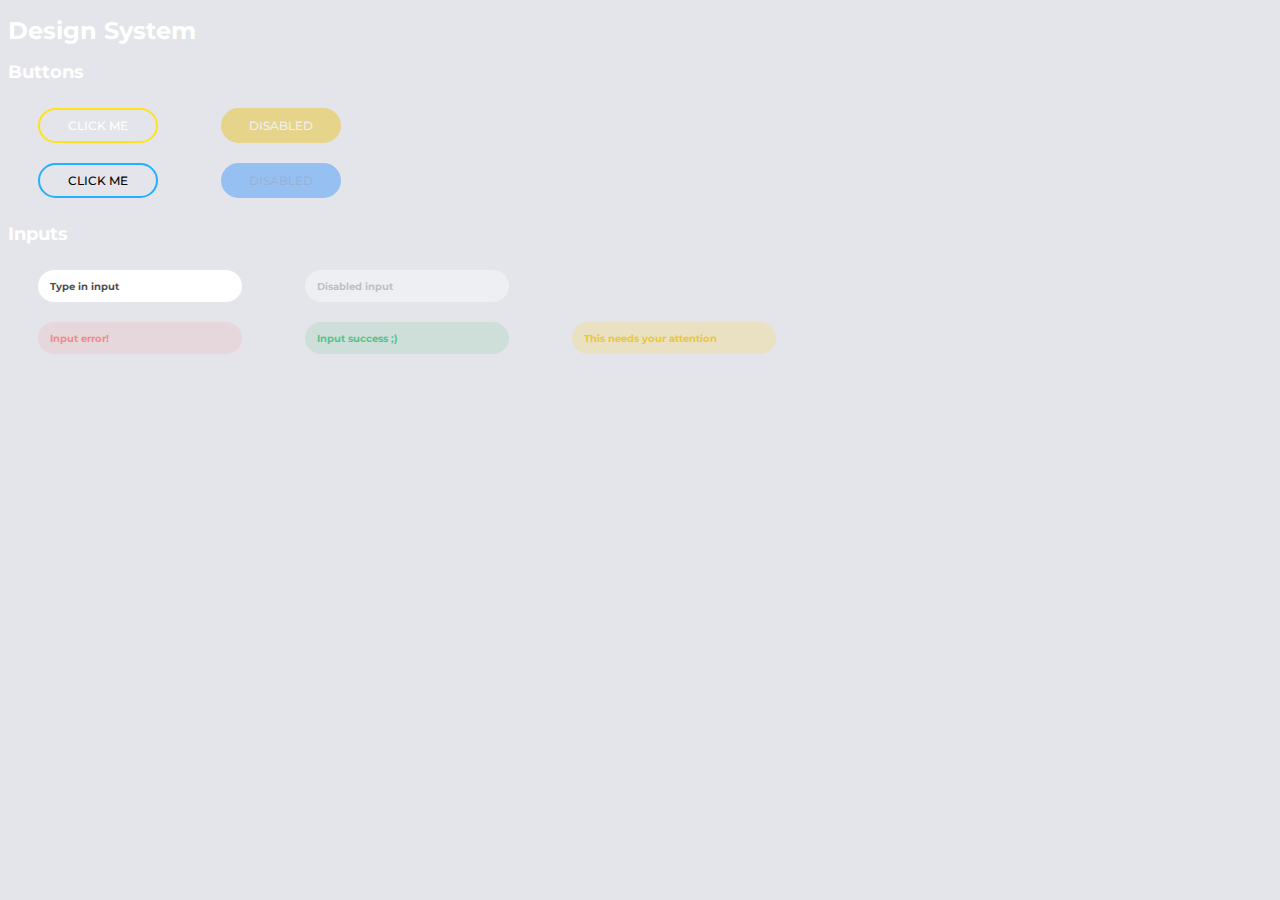
==== src/design-system.html @ 1044249d "feat: components created" ====
<!DOCTYPE html>
<html lang="en">
  <head>
    <meta charset="UTF-8" />
    <meta http-equiv="X-UA-Compatible" content="IE=edge" />
    <meta name="viewport" content="width=device-width, initial-scale=1.0" />
    <link
      rel="stylesheet"
      href="https://fonts.googleapis.com/css2?family=Montserrat:ital,wght@0,100;0,200;0,300;0,400;0,500;0,600;0,700;0,800;0,900;1,100;1,200;1,300;1,400;1,500;1,600;1,700;1,800;1,900&display=swap"
    />
    <link rel="stylesheet" href="styles/index.css" />
    <title>Design System</title>
  </head>
  <body>
    <h1>Design System</h1>
    <section>
      <h2>Buttons</h2>
      <div>
        <button class="button button--yellow">Click me</button>
        <button class="button button--yellow" disabled>disabled</button>
      </div>
      <div>
        <button class="button button--blue">Click me</button>
        <button class="button button--blue" disabled>disabled</button>
      </div>
    </section>
    <section>
      <h2>Inputs</h2>
      <div>
        <input class="input" type="text" placeholder="Type in input"></input>
        <input class="input" type="text" placeholder="Disabled input" disabled></input>      
      </div>
      <div>
        <input class="input input--error" type="text" placeholder="Input error!"></input>
        <input class="input input--success" type="text" placeholder="Input success ;)"></input>
        <input class="input input--attention" type="text" placeholder="This needs your attention"></input>
      </div>
    </section>
  </body>
</html>
---- src/styles/index.css ----
@import 'settings/_settings.css';

@import 'generic/_box-sizing.css';
@import 'generic/_resets.css';
@import 'generic/_font-smothing.css';

@import 'elements/_link.css';
@import 'elements/_page.css';
@import 'components/_button.css';
@import 'components/_input.css';
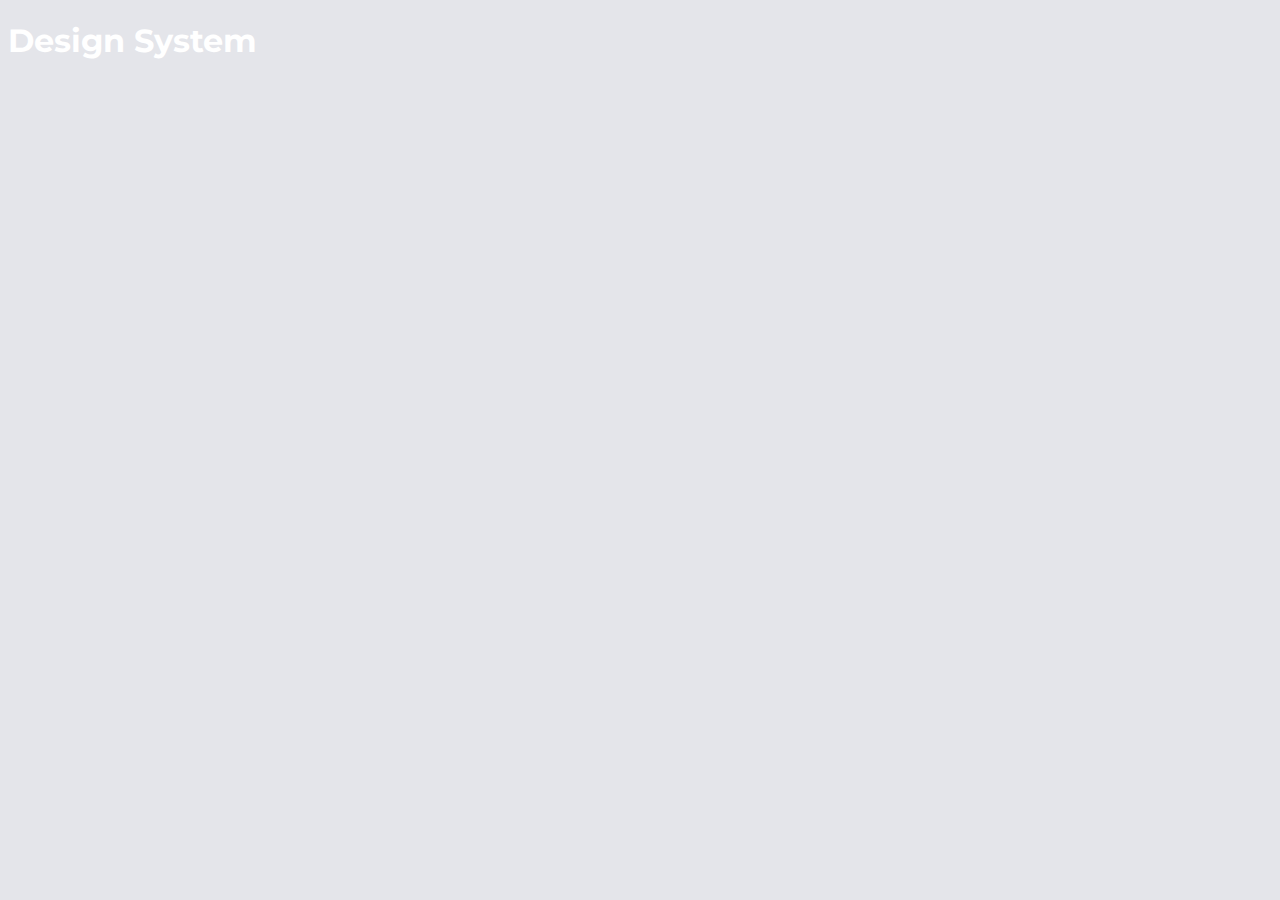
==== commit 18fd024f: "refactor: font import moved to html" ====
--- a/src/design-system.html
+++ b/src/design-system.html
@@ -13,28 +13,5 @@
   </head>
   <body>
     <h1>Design System</h1>
-    <section>
-      <h2>Buttons</h2>
-      <div>
-        <button class="button button--yellow">Click me</button>
-        <button class="button button--yellow" disabled>disabled</button>
-      </div>
-      <div>
-        <button class="button button--blue">Click me</button>
-        <button class="button button--blue" disabled>disabled</button>
-      </div>
-    </section>
-    <section>
-      <h2>Inputs</h2>
-      <div>
-        <input class="input" type="text" placeholder="Type in input"></input>
-        <input class="input" type="text" placeholder="Disabled input" disabled></input>      
-      </div>
-      <div>
-        <input class="input input--error" type="text" placeholder="Input error!"></input>
-        <input class="input input--success" type="text" placeholder="Input success ;)"></input>
-        <input class="input input--attention" type="text" placeholder="This needs your attention"></input>
-      </div>
-    </section>
   </body>
 </html>
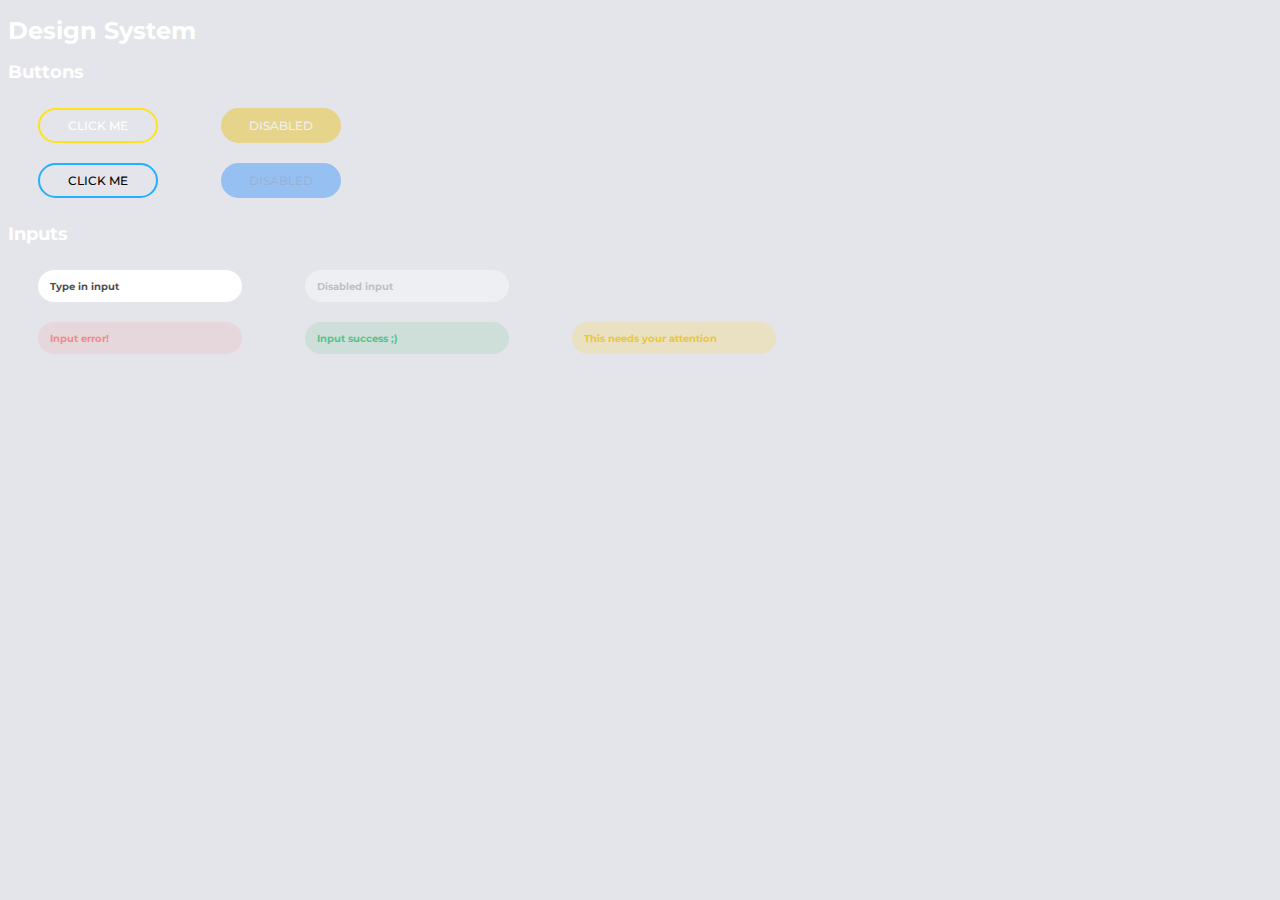
==== commit 3b8500fd: "Merge pull request #2 from ivopozzani/Task2" ====
--- a/src/design-system.html
+++ b/src/design-system.html
@@ -13,5 +13,28 @@
   </head>
   <body>
     <h1>Design System</h1>
+    <section>
+      <h2>Buttons</h2>
+      <div>
+        <button class="button button--yellow">Click me</button>
+        <button class="button button--yellow" disabled>disabled</button>
+      </div>
+      <div>
+        <button class="button button--blue">Click me</button>
+        <button class="button button--blue" disabled>disabled</button>
+      </div>
+    </section>
+    <section>
+      <h2>Inputs</h2>
+      <div>
+        <input class="input" type="text" placeholder="Type in input"></input>
+        <input class="input" type="text" placeholder="Disabled input" disabled></input>      
+      </div>
+      <div>
+        <input class="input input--error" type="text" placeholder="Input error!"></input>
+        <input class="input input--success" type="text" placeholder="Input success ;)"></input>
+        <input class="input input--attention" type="text" placeholder="This needs your attention"></input>
+      </div>
+    </section>
   </body>
 </html>
--- a/src/styles/index.css
+++ b/src/styles/index.css
@@ -6,5 +6,6 @@
 
 @import 'elements/_link.css';
 @import 'elements/_page.css';
+
 @import 'components/_button.css';
 @import 'components/_input.css';
